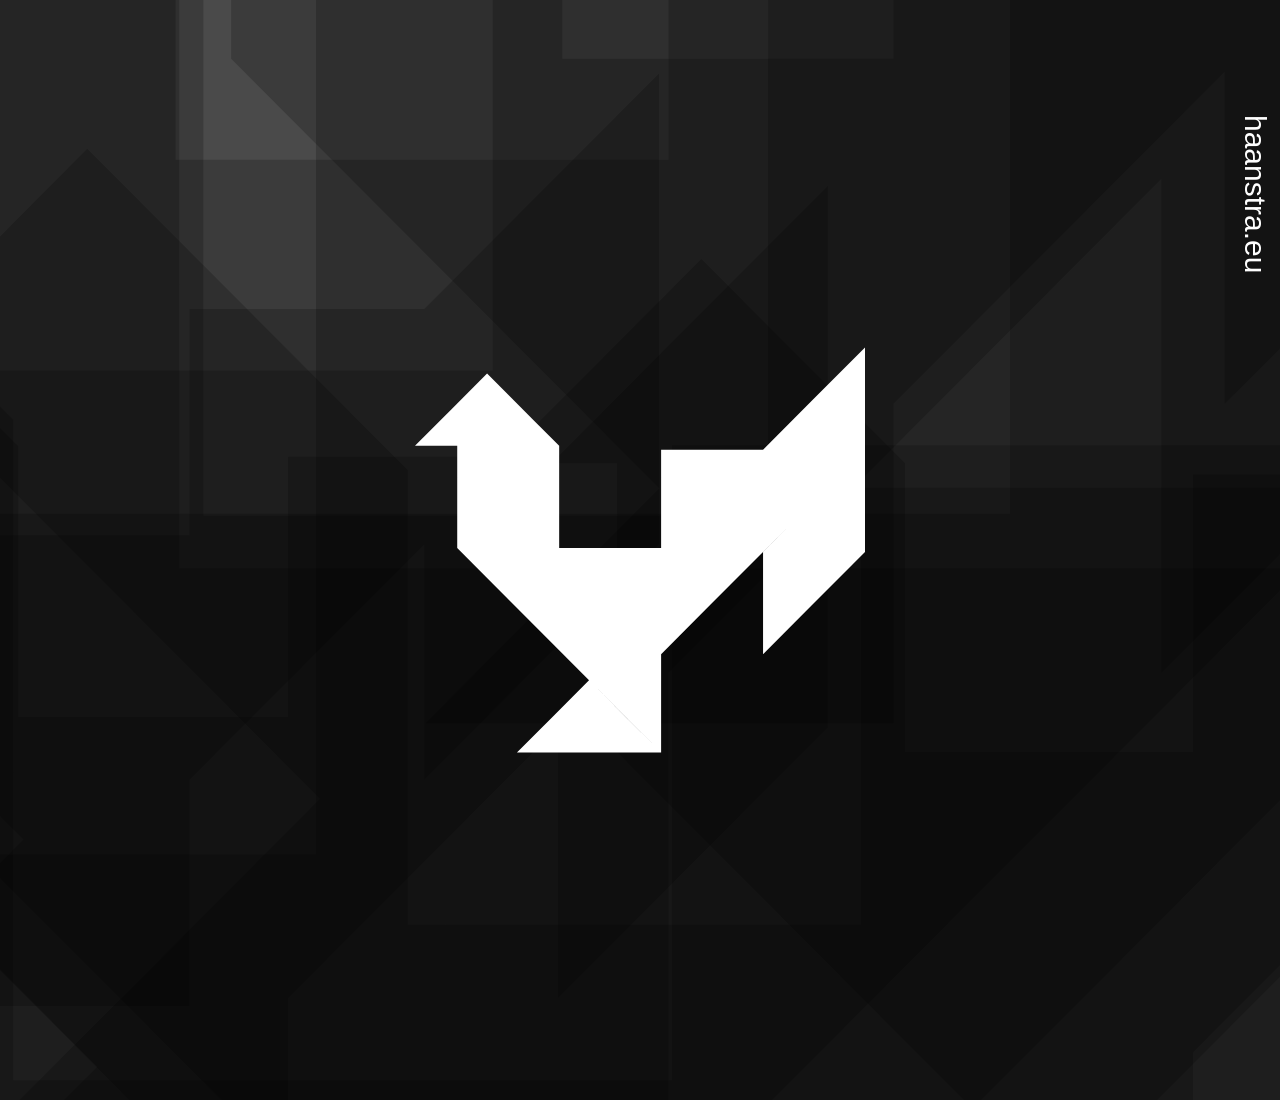
==== index.html @ 2f4d5844 "Haanstra.eu website" ====
<!doctype html>
<html lang="nl">
<head>
	<meta charset="utf-8">
	<title>Haanstra.eu</title>

	<!-- Scaling -->
	<meta name="viewport" content="width=device-width, initial-scale=1, viewport-fit=cover">

	<!-- Icons -->
	<link rel="shortcut icon" href="favicon.ico" type="image/x-icon" />
	<link rel="apple-touch-icon" href="touch-icon-iphone.png" />
	<link rel="apple-touch-icon" sizes="72x72" href="touch-icon-ipad.png" />
	<link rel="apple-touch-icon" sizes="114x114" href="touch-icon-iphone-retina.png" />
	<link rel="apple-touch-icon" sizes="144x144" href="touch-icon-ipad-retina.png" />

	<!-- Link previews -->
	<meta property="og:type" content="website" />
	<meta property="og:title" content="Haanstra.eu" />
	<meta property="og:url" content="https://haanstra.eu/" />
	<meta property="og:image" content="https://haanstra.eu/preview.jpg" />

	<!-- CSS -->
	<link href="css/style.css?v=5" rel="stylesheet" type="text/css" />

	<!-- Scripts -->
	<script src="script/main.js?v=5" defer></script>
</head>
<body>
<div id="content">
	<canvas id="background" aria-hidden="true"></canvas>
	<div id="mainLogo">
		<svg aria-hidden="true" xmlns="http://www.w3.org/2000/svg" version="1.1" preserveAspectRatio="xMidYMid meet" viewBox="0 0 500 450">
		<g transform="matrix(1.25,0,0,-1.25,5e-6,449.99999)">
		    <g transform="matrix(0.64075527,0,0,0.64262052,128.15105,272.64184)">
		        <path d="m 0,0 c -66.666667,0 -133.33333,0 -200,0 33.33333,33.333333 66.66667,66.666667 100,100 C -66.666667,66.666667 -33.333333,33.333333 0,0 z m 141.4214,-424.2657 c -66.666667,0 -133.3333333,0 -200,0 33.333333,33.33333 66.6666667,66.66667 100,100 33.333333,-33.33333 66.66667,-66.66667 100,-100 z m 282.8418,277.3623 c -47.14067,-47.14067 -94.28133,-94.28133 -141.422,-141.422 0,47.14067 0,94.28133 0,141.422 47.14067,0 94.28133,0 141.422,0 z m -141.421,-0.002 c 47.14033,47.141 94.28067,94.282 141.421,141.423 0,-47.140333 0,-94.280667 0,-141.421 -47.14033,-6.7e-4 -94.28067,-0.001 -141.421,-0.002 z m 141.421,141.4229 c -94.28067,-94.280333 -188.56133,-188.56067 -282.842,-282.841 0,94.28033 0,188.560667 0,282.841 94.28067,0 188.56133,0 282.842,0 z M 141.4214,-424.2647 c -94.281,94.28067 -188.562,188.56133 -282.843,282.842 94.280667,0 188.561333,0 282.842,0 3.3e-4,-94.28067 6.7e-4,-188.56133 0.001,-282.842 z M 282.8413,-5.4815 c 47.14067,47.140667 94.28133,94.281333 141.422,141.422 0,-47.140667 0,-94.281333 0,-141.422 -47.14067,0 -94.28133,0 -141.422,0 z m -424.2632,-135.9414 c 0,47.140667 0,94.281333 0,141.422 47.140667,3.3333333e-4 94.281333,6.6666667e-4 141.422,0.001 0,-47.141 0,-94.282 0,-141.423 -47.140667,0 -94.281333,0 -141.422,0 z" style="fill:#FFFFFF;fill-opacity:1;fill-rule:nonzero;stroke:none"/>
		    </g>
		</g>
		</svg>
	</div>
	<div id="sidebar">
		<h1 class="title">Haanstra.eu</h1>
	</div>
</div>
</body>
</html>
---- css/style.css ----
/* Minimal reset */
*,
*::before,
*::after {
  box-sizing: border-box;
}

html,
body,
h1 {
  margin: 0;
  padding: 0;
}

h1 {
  font: inherit;
}

/* Page */
html,
body {
  overflow: hidden;
  height: 100%;
}

body {
  background: #4a4a4a;
  line-height: 1;
  /* No bounce, no scroll */
  overscroll-behavior: none;
  touch-action: none;
}

/*
 * Running under the browser bars on iOS Safari (26+):
 * Safari only draws page content under its status bar and toolbar when the
 * document actually has content there, i.e. when it is scrolled. So the
 * page is made taller than the screen by --overscan at the top and bottom,
 * and main.js scrolls down by --overscan. User scrolling stays disabled.
 */
:root {
  --overscan: 100px;
}

#content {
  position: absolute;
  top: 0;
  left: 0;
  overflow: hidden;
  width: 100%;
  height: calc(100vh + 2 * var(--overscan));
  height: calc(100lvh + 2 * var(--overscan));
}

#background {
  position: absolute;
  inset: 0;
  width: 100%;
  height: 100%;
}

#mainLogo {
  z-index: 100;
  position: absolute;
  top: 50%;
  left: 50%;
  width: 50vmin;
  height: 50vmin;
  transform: translate(-50%, -50%);
}

#mainLogo svg {
  display: block;
  width: 100%;
  height: 100%;
}

/* Vertical site title, top right */
#sidebar {
  z-index: 200;
  position: absolute;
  /* Top of the visible area (see --overscan); right inset clears the notch in landscape */
  top: calc(var(--overscan) + 5px);
  right: calc(10px + env(safe-area-inset-right));
}

/* Rotated around its top-left corner, so it hangs left of #sidebar's anchor */
#sidebar h1 {
  position: absolute;
  top: 10px;
  transform-origin: 0 0;
  transform: rotate(90deg);
  white-space: nowrap;
  font-family: "Myriad Pro", Helvetica, Arial, sans-serif;
  font-size: 30px;
  text-transform: lowercase;
  color: #fff;
}

/* Smaller title on phones */
@media (max-width: 840px) {
  #sidebar h1 {
    font-size: 20px;
  }
}
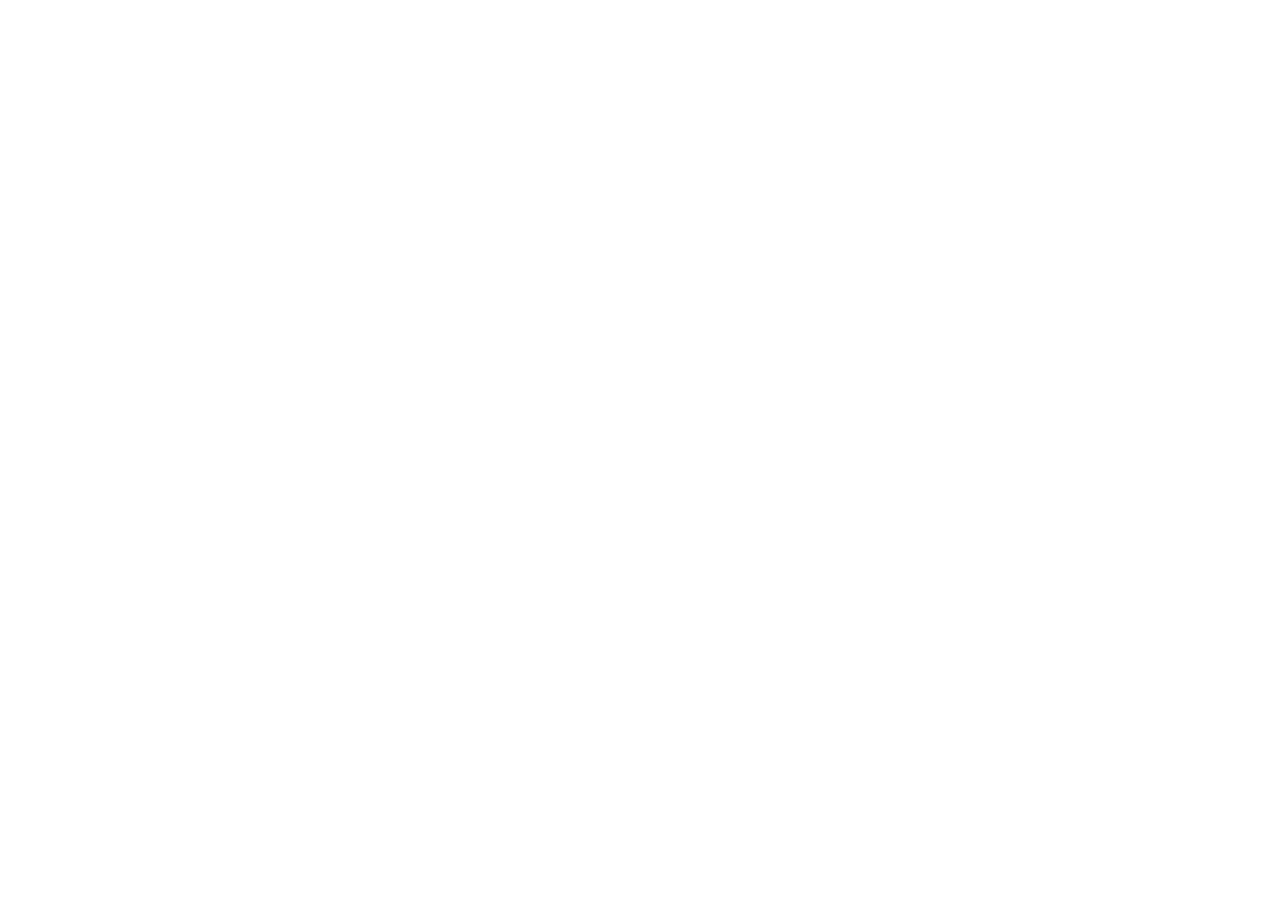
==== commit 562cfdb7: "Website v1" ====
--- a/index.html
+++ b/index.html
@@ -1,11 +1,11 @@
 <!doctype html>
-<html lang="nl">
+<html>
 <head>
 	<meta charset="utf-8">
 	<title>Haanstra.eu</title>
 
 	<!-- Scaling -->
-	<meta name="viewport" content="width=device-width, initial-scale=1, viewport-fit=cover">
+	<meta name="viewport" content="initial-scale=1.0, maximum-scale=1.0, user-scalable=0, width=device-width">
 
 	<!-- Icons -->
 	<link rel="shortcut icon" href="favicon.ico" type="image/x-icon" />
@@ -13,31 +13,17 @@
 	<link rel="apple-touch-icon" sizes="72x72" href="touch-icon-ipad.png" />
 	<link rel="apple-touch-icon" sizes="114x114" href="touch-icon-iphone-retina.png" />
 	<link rel="apple-touch-icon" sizes="144x144" href="touch-icon-ipad-retina.png" />
-
-	<!-- Link previews -->
-	<meta property="og:type" content="website" />
-	<meta property="og:title" content="Haanstra.eu" />
-	<meta property="og:url" content="https://haanstra.eu/" />
-	<meta property="og:image" content="https://haanstra.eu/preview.jpg" />
+	<link rel="image_src" href="preview.jpg" />
 
 	<!-- CSS -->
-	<link href="css/style.css?v=5" rel="stylesheet" type="text/css" />
+	<link href="css/style.css" rel="stylesheet" type="text/css" />
 
 	<!-- Scripts -->
-	<script src="script/main.js?v=5" defer></script>
+	<script src="script/lib/jquery-3.1.1.min.js" type="text/javascript"></script>
+	<script src="script/main.js" type="text/javascript"></script>
 </head>
 <body>
 <div id="content">
-	<canvas id="background" aria-hidden="true"></canvas>
-	<div id="mainLogo">
-		<svg aria-hidden="true" xmlns="http://www.w3.org/2000/svg" version="1.1" preserveAspectRatio="xMidYMid meet" viewBox="0 0 500 450">
-		<g transform="matrix(1.25,0,0,-1.25,5e-6,449.99999)">
-		    <g transform="matrix(0.64075527,0,0,0.64262052,128.15105,272.64184)">
-		        <path d="m 0,0 c -66.666667,0 -133.33333,0 -200,0 33.33333,33.333333 66.66667,66.666667 100,100 C -66.666667,66.666667 -33.333333,33.333333 0,0 z m 141.4214,-424.2657 c -66.666667,0 -133.3333333,0 -200,0 33.333333,33.33333 66.6666667,66.66667 100,100 33.333333,-33.33333 66.66667,-66.66667 100,-100 z m 282.8418,277.3623 c -47.14067,-47.14067 -94.28133,-94.28133 -141.422,-141.422 0,47.14067 0,94.28133 0,141.422 47.14067,0 94.28133,0 141.422,0 z m -141.421,-0.002 c 47.14033,47.141 94.28067,94.282 141.421,141.423 0,-47.140333 0,-94.280667 0,-141.421 -47.14033,-6.7e-4 -94.28067,-0.001 -141.421,-0.002 z m 141.421,141.4229 c -94.28067,-94.280333 -188.56133,-188.56067 -282.842,-282.841 0,94.28033 0,188.560667 0,282.841 94.28067,0 188.56133,0 282.842,0 z M 141.4214,-424.2647 c -94.281,94.28067 -188.562,188.56133 -282.843,282.842 94.280667,0 188.561333,0 282.842,0 3.3e-4,-94.28067 6.7e-4,-188.56133 0.001,-282.842 z M 282.8413,-5.4815 c 47.14067,47.140667 94.28133,94.281333 141.422,141.422 0,-47.140667 0,-94.281333 0,-141.422 -47.14067,0 -94.28133,0 -141.422,0 z m -424.2632,-135.9414 c 0,47.140667 0,94.281333 0,141.422 47.140667,3.3333333e-4 94.281333,6.6666667e-4 141.422,0.001 0,-47.141 0,-94.282 0,-141.423 -47.140667,0 -94.281333,0 -141.422,0 z" style="fill:#FFFFFF;fill-opacity:1;fill-rule:nonzero;stroke:none"/>
-		    </g>
-		</g>
-		</svg>
-	</div>
 	<div id="sidebar">
 		<h1 class="title">Haanstra.eu</h1>
 	</div>
--- a/css/style.css
+++ b/css/style.css
@@ -1,105 +1,180 @@
-/* Minimal reset */
-*,
-*::before,
-*::after {
-  box-sizing: border-box;
+html,
+body,
+div,
+span,
+applet,
+object,
+iframe,
+h1,
+h2,
+h3,
+h4,
+h5,
+h6,
+p,
+blockquote,
+pre,
+a,
+abbr,
+acronym,
+address,
+big,
+cite,
+code,
+del,
+dfn,
+em,
+img,
+ins,
+kbd,
+q,
+s,
+samp,
+small,
+strike,
+strong,
+sub,
+sup,
+tt,
+var,
+b,
+u,
+i,
+center,
+dl,
+dt,
+dd,
+ol,
+ul,
+li,
+fieldset,
+form,
+label,
+legend,
+table,
+caption,
+tbody,
+tfoot,
+thead,
+tr,
+th,
+td,
+article,
+aside,
+canvas,
+details,
+embed,
+figure,
+figcaption,
+footer,
+header,
+hgroup,
+menu,
+nav,
+output,
+ruby,
+section,
+summary,
+time,
+mark,
+audio,
+video {
+  margin: 0;
+  padding: 0;
+  border: 0;
+  font-size: 100%;
+  font: inherit;
+  vertical-align: baseline;
 }
 
-html,
-body,
-h1 {
-  margin: 0;
-  padding: 0;
+article,
+aside,
+details,
+figcaption,
+figure,
+footer,
+header,
+hgroup,
+menu,
+nav,
+section {
+  display: block;
 }
 
-h1 {
-  font: inherit;
+body {
+  -webkit-transform: translate3d(0, 0, 0);
+  -webkit-backface-visibility: hidden;
+  -webkit-perspective: 1000;
+  line-height: 1;
 }
 
-/* Page */
-html,
-body {
+ol,
+ul {
+  list-style: none;
+}
+
+blockquote,
+q {
+  quotes: none;
+}
+
+blockquote:before,
+blockquote:after,
+q:before,
+q:after {
+  content: '';
+  content: none;
+}
+
+table {
+  border-collapse: collapse;
+  border-spacing: 0;
+}
+
+html {
   overflow: hidden;
   height: 100%;
 }
 
 body {
-  background: #4a4a4a;
-  line-height: 1;
-  /* No bounce, no scroll */
-  overscroll-behavior: none;
-  touch-action: none;
-}
-
-/*
- * Running under the browser bars on iOS Safari (26+):
- * Safari only draws page content under its status bar and toolbar when the
- * document actually has content there, i.e. when it is scrolled. So the
- * page is made taller than the screen by --overscan at the top and bottom,
- * and main.js scrolls down by --overscan. User scrolling stays disabled.
- */
-:root {
-  --overscan: 100px;
-}
-
-#content {
-  position: absolute;
-  top: 0;
-  left: 0;
   overflow: hidden;
-  width: 100%;
-  height: calc(100vh + 2 * var(--overscan));
-  height: calc(100lvh + 2 * var(--overscan));
-}
-
-#background {
-  position: absolute;
-  inset: 0;
   width: 100%;
   height: 100%;
 }
 
-#mainLogo {
-  z-index: 100;
-  position: absolute;
-  top: 50%;
-  left: 50%;
-  width: 50vmin;
-  height: 50vmin;
-  transform: translate(-50%, -50%);
-}
-
-#mainLogo svg {
-  display: block;
+#content {
+  position: relative;
+  overflow: hidden;
   width: 100%;
   height: 100%;
 }
 
-/* Vertical site title, top right */
+@media only screen and (max-device-width: 840px) {
+  #sidebar {
+    display: none;
+  }
+}
+
 #sidebar {
   z-index: 200;
   position: absolute;
-  /* Top of the visible area (see --overscan); right inset clears the notch in landscape */
-  top: calc(var(--overscan) + 5px);
-  right: calc(10px + env(safe-area-inset-right));
+  top: 5px;
+  right: 10px;
 }
 
-/* Rotated around its top-left corner, so it hangs left of #sidebar's anchor */
 #sidebar h1 {
   position: absolute;
   top: 10px;
-  transform-origin: 0 0;
+  transform-origin: 0% 0%;
+  -ms-transform-origin: 0% 0%;
+  -webkit-transform-origin: 0% 0%;
   transform: rotate(90deg);
-  white-space: nowrap;
+  -ms-transform: rotate(90deg);
+  -webkit-transform: rotate(90deg);
   font-family: "Myriad Pro", Helvetica, Arial, sans-serif;
   font-size: 30px;
   text-transform: lowercase;
-  color: #fff;
+  color: #FFF;
 }
 
-/* Smaller title on phones */
-@media (max-width: 840px) {
-  #sidebar h1 {
-    font-size: 20px;
-  }
-}
+/*# sourceMappingURL=style.css.map */
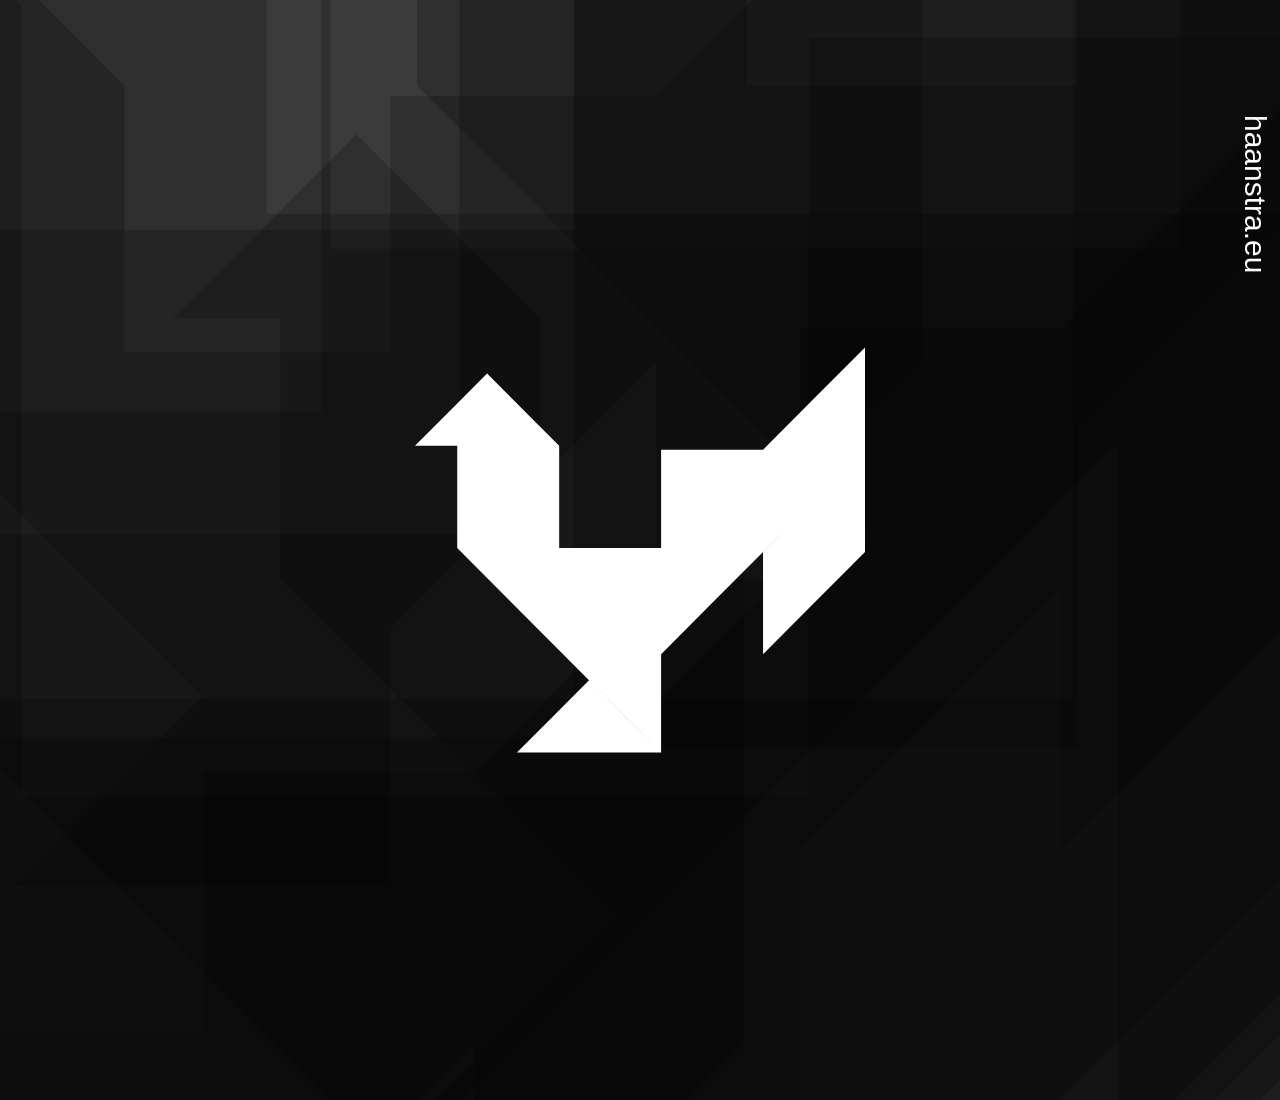
==== commit 701edab6: "Optimized v2" ====
--- a/index.html
+++ b/index.html
@@ -1,11 +1,11 @@
 <!doctype html>
-<html>
+<html lang="nl">
 <head>
 	<meta charset="utf-8">
 	<title>Haanstra.eu</title>
 
 	<!-- Scaling -->
-	<meta name="viewport" content="initial-scale=1.0, maximum-scale=1.0, user-scalable=0, width=device-width">
+	<meta name="viewport" content="width=device-width, initial-scale=1, viewport-fit=cover">
 
 	<!-- Icons -->
 	<link rel="shortcut icon" href="favicon.ico" type="image/x-icon" />
@@ -13,17 +13,31 @@
 	<link rel="apple-touch-icon" sizes="72x72" href="touch-icon-ipad.png" />
 	<link rel="apple-touch-icon" sizes="114x114" href="touch-icon-iphone-retina.png" />
 	<link rel="apple-touch-icon" sizes="144x144" href="touch-icon-ipad-retina.png" />
-	<link rel="image_src" href="preview.jpg" />
+
+	<!-- Link previews -->
+	<meta property="og:type" content="website" />
+	<meta property="og:title" content="Haanstra.eu" />
+	<meta property="og:url" content="https://haanstra.eu/" />
+	<meta property="og:image" content="https://haanstra.eu/preview.jpg" />
 
 	<!-- CSS -->
-	<link href="css/style.css" rel="stylesheet" type="text/css" />
+	<link href="css/style.css?v=5" rel="stylesheet" type="text/css" />
 
 	<!-- Scripts -->
-	<script src="script/lib/jquery-3.1.1.min.js" type="text/javascript"></script>
-	<script src="script/main.js" type="text/javascript"></script>
+	<script src="script/main.js?v=5" defer></script>
 </head>
 <body>
 <div id="content">
+	<canvas id="background" aria-hidden="true"></canvas>
+	<div id="mainLogo">
+		<svg aria-hidden="true" xmlns="http://www.w3.org/2000/svg" version="1.1" preserveAspectRatio="xMidYMid meet" viewBox="0 0 500 450">
+		<g transform="matrix(1.25,0,0,-1.25,5e-6,449.99999)">
+		    <g transform="matrix(0.64075527,0,0,0.64262052,128.15105,272.64184)">
+		        <path d="m 0,0 c -66.666667,0 -133.33333,0 -200,0 33.33333,33.333333 66.66667,66.666667 100,100 C -66.666667,66.666667 -33.333333,33.333333 0,0 z m 141.4214,-424.2657 c -66.666667,0 -133.3333333,0 -200,0 33.333333,33.33333 66.6666667,66.66667 100,100 33.333333,-33.33333 66.66667,-66.66667 100,-100 z m 282.8418,277.3623 c -47.14067,-47.14067 -94.28133,-94.28133 -141.422,-141.422 0,47.14067 0,94.28133 0,141.422 47.14067,0 94.28133,0 141.422,0 z m -141.421,-0.002 c 47.14033,47.141 94.28067,94.282 141.421,141.423 0,-47.140333 0,-94.280667 0,-141.421 -47.14033,-6.7e-4 -94.28067,-0.001 -141.421,-0.002 z m 141.421,141.4229 c -94.28067,-94.280333 -188.56133,-188.56067 -282.842,-282.841 0,94.28033 0,188.560667 0,282.841 94.28067,0 188.56133,0 282.842,0 z M 141.4214,-424.2647 c -94.281,94.28067 -188.562,188.56133 -282.843,282.842 94.280667,0 188.561333,0 282.842,0 3.3e-4,-94.28067 6.7e-4,-188.56133 0.001,-282.842 z M 282.8413,-5.4815 c 47.14067,47.140667 94.28133,94.281333 141.422,141.422 0,-47.140667 0,-94.281333 0,-141.422 -47.14067,0 -94.28133,0 -141.422,0 z m -424.2632,-135.9414 c 0,47.140667 0,94.281333 0,141.422 47.140667,3.3333333e-4 94.281333,6.6666667e-4 141.422,0.001 0,-47.141 0,-94.282 0,-141.423 -47.140667,0 -94.281333,0 -141.422,0 z" style="fill:#FFFFFF;fill-opacity:1;fill-rule:nonzero;stroke:none"/>
+		    </g>
+		</g>
+		</svg>
+	</div>
 	<div id="sidebar">
 		<h1 class="title">Haanstra.eu</h1>
 	</div>
--- a/css/style.css
+++ b/css/style.css
@@ -1,180 +1,105 @@
+/* Minimal reset */
+*,
+*::before,
+*::after {
+  box-sizing: border-box;
+}
+
 html,
 body,
-div,
-span,
-applet,
-object,
-iframe,
-h1,
-h2,
-h3,
-h4,
-h5,
-h6,
-p,
-blockquote,
-pre,
-a,
-abbr,
-acronym,
-address,
-big,
-cite,
-code,
-del,
-dfn,
-em,
-img,
-ins,
-kbd,
-q,
-s,
-samp,
-small,
-strike,
-strong,
-sub,
-sup,
-tt,
-var,
-b,
-u,
-i,
-center,
-dl,
-dt,
-dd,
-ol,
-ul,
-li,
-fieldset,
-form,
-label,
-legend,
-table,
-caption,
-tbody,
-tfoot,
-thead,
-tr,
-th,
-td,
-article,
-aside,
-canvas,
-details,
-embed,
-figure,
-figcaption,
-footer,
-header,
-hgroup,
-menu,
-nav,
-output,
-ruby,
-section,
-summary,
-time,
-mark,
-audio,
-video {
+h1 {
   margin: 0;
   padding: 0;
-  border: 0;
-  font-size: 100%;
-  font: inherit;
-  vertical-align: baseline;
 }
 
-article,
-aside,
-details,
-figcaption,
-figure,
-footer,
-header,
-hgroup,
-menu,
-nav,
-section {
-  display: block;
+h1 {
+  font: inherit;
 }
 
+/* Page */
+html,
 body {
-  -webkit-transform: translate3d(0, 0, 0);
-  -webkit-backface-visibility: hidden;
-  -webkit-perspective: 1000;
-  line-height: 1;
-}
-
-ol,
-ul {
-  list-style: none;
-}
-
-blockquote,
-q {
-  quotes: none;
-}
-
-blockquote:before,
-blockquote:after,
-q:before,
-q:after {
-  content: '';
-  content: none;
-}
-
-table {
-  border-collapse: collapse;
-  border-spacing: 0;
-}
-
-html {
   overflow: hidden;
   height: 100%;
 }
 
 body {
+  background: #4a4a4a;
+  line-height: 1;
+  /* No bounce, no scroll */
+  overscroll-behavior: none;
+  touch-action: none;
+}
+
+/*
+ * Running under the browser bars on iOS Safari (26+):
+ * Safari only draws page content under its status bar and toolbar when the
+ * document actually has content there, i.e. when it is scrolled. So the
+ * page is made taller than the screen by --overscan at the top and bottom,
+ * and main.js scrolls down by --overscan. User scrolling stays disabled.
+ */
+:root {
+  --overscan: 100px;
+}
+
+#content {
+  position: absolute;
+  top: 0;
+  left: 0;
   overflow: hidden;
+  width: 100%;
+  height: calc(100vh + 2 * var(--overscan));
+  height: calc(100lvh + 2 * var(--overscan));
+}
+
+#background {
+  position: absolute;
+  inset: 0;
   width: 100%;
   height: 100%;
 }
 
-#content {
-  position: relative;
-  overflow: hidden;
+#mainLogo {
+  z-index: 100;
+  position: absolute;
+  top: 50%;
+  left: 50%;
+  width: 50vmin;
+  height: 50vmin;
+  transform: translate(-50%, -50%);
+}
+
+#mainLogo svg {
+  display: block;
   width: 100%;
   height: 100%;
 }
 
-@media only screen and (max-device-width: 840px) {
-  #sidebar {
-    display: none;
-  }
-}
-
+/* Vertical site title, top right */
 #sidebar {
   z-index: 200;
   position: absolute;
-  top: 5px;
-  right: 10px;
+  /* Top of the visible area (see --overscan); right inset clears the notch in landscape */
+  top: calc(var(--overscan) + 5px);
+  right: calc(10px + env(safe-area-inset-right));
 }
 
+/* Rotated around its top-left corner, so it hangs left of #sidebar's anchor */
 #sidebar h1 {
   position: absolute;
   top: 10px;
-  transform-origin: 0% 0%;
-  -ms-transform-origin: 0% 0%;
-  -webkit-transform-origin: 0% 0%;
+  transform-origin: 0 0;
   transform: rotate(90deg);
-  -ms-transform: rotate(90deg);
-  -webkit-transform: rotate(90deg);
+  white-space: nowrap;
   font-family: "Myriad Pro", Helvetica, Arial, sans-serif;
   font-size: 30px;
   text-transform: lowercase;
-  color: #FFF;
+  color: #fff;
 }
 
-/*# sourceMappingURL=style.css.map */+/* Smaller title on phones */
+@media (max-width: 840px) {
+  #sidebar h1 {
+    font-size: 20px;
+  }
+}
